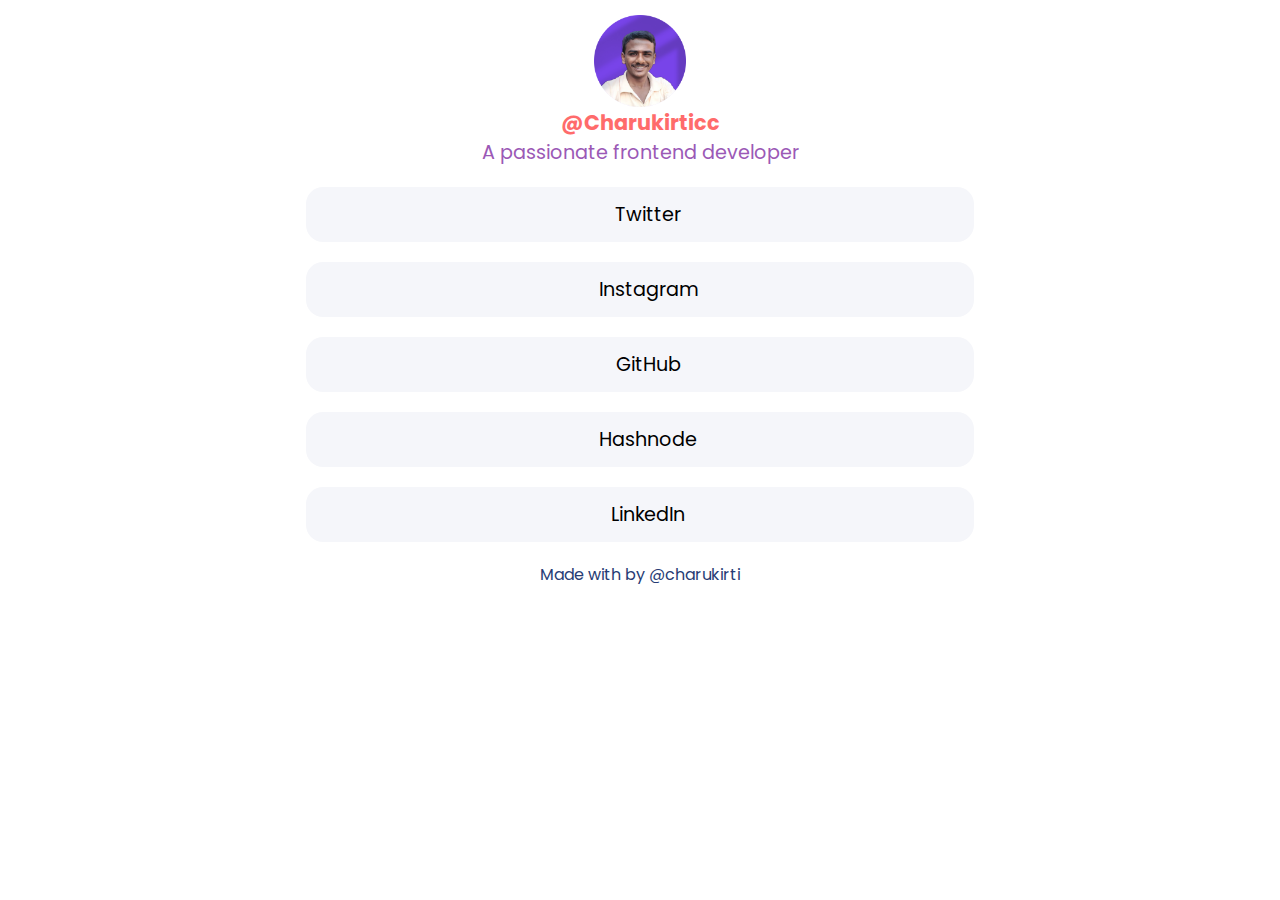
==== The Linker/index.html @ 4e722d01 "Add files via upload" ====
<!DOCTYPE html>
<html lang="en">
  <head>
    <meta charset="UTF-8" />
    <meta http-equiv="X-UA-Compatible" content="IE=edge" />
    <meta name="viewport" content="width=device-width, initial-scale=1.0" />
    <title>The Linker</title>
    <link rel="shortcut icon" href="favicon.png" type="image/x-icon" />
    <link rel="stylesheet" href="CSS/style.css" />
    <link
      rel="stylesheet"
      href="https://cdnjs.cloudflare.com/ajax/libs/font-awesome/6.2.1/css/all.min.css"
      integrity="sha512-MV7K8+y+gLIBoVD59lQIYicR65iaqukzvf/nwasF0nqhPay5w/9lJmVM2hMDcnK1OnMGCdVK+iQrJ7lzPJQd1w=="
      crossorigin="anonymous"
      referrerpolicy="no-referrer"
    />

    <link rel="preconnect" href="https://fonts.googleapis.com" />
    <link rel="preconnect" href="https://fonts.gstatic.com" crossorigin />
    <link
      href="https://fonts.googleapis.com/css2?family=Poppins:wght@500&display=swap"
      rel="stylesheet"
    />
  </head>
  <body>
    <header>
      <img src="./profile-pic.png" alt="" class="profile-image" />
      <h2>@Charukirticc</h2>
      <p>A passionate frontend developer</p>
    </header>

    <section>
      <a
        href="https://twitter.com/charukirtitwts"
        target="_blank"
        class="link-tile"
      >
        <div class="icon">
          <i class="fab fa-twitter"></i>
        </div>

        <p>Twitter</p>

        <div class="share-link-tile"></div>
      </a>

      <a
        href="https://instagram.com/charukirti.cc"
        target="_blank"
        class="link-tile"
      >
        <div class="icon">
          <i class="fab fa-instagram"></i>
        </div>

        <p>Instagram</p>

        <div class="share-link-tile"></div>
      </a>

      <a href="https://github.com/charukirti" target="_blank" class="link-tile">
        <div class="icon">
          <i class="fab fa-github"></i>
        </div>

        <p>GitHub</p>

        <div class="share-link-tile"></div>
      </a>

      <a
        href="https://charukirticc.hashnode.dev/"
        target="_blank"
        class="link-tile"
      >
        <div class="icon">
          <i class="fab fa-hashnode"></i>
        </div>

        <p>Hashnode</p>

        <div class="share-link-tile"></div>
      </a>

      <a
        href="https://www.linkedin.com/in/charukirti-chougule/"
        target="_blank"
        class="link-tile"
      >
        <div class="icon">
          <i class="fab fa-linkedin"></i>
        </div>

        <p>LinkedIn</p>

        <div class="share-link-tile"></div>
      </a>
    </section>

    <footer>
      <p>Made with <i class="fa fa-heart"></i> by @charukirti</p>
    </footer>
  </body>
</html>
---- The Linker/CSS/style.css ----
*{
    margin: 0;
    padding: 0;
}

body {
    display: flex;
    align-items: center;
    flex-direction: column;
    width: 100vw;
    font-family: 'Poppins', sans-serif;
}

a {
    text-decoration: none;
    color: rgb(0, 0, 0);
    font-size: 1.2rem;
}

header {
    margin-top: 15px;
    width: 75%;
    max-width: 768px;
    /* border: 2px solid red; */
    display: flex;
    flex-direction: column;
    align-items: center;
}

header img {
    width: 12%;
}

header > h2 {
    color: #ff6b6b;
    font-size: 1.3rem;
}

header > p {
    color: #9b59b6;
    font-size: 1.2rem;
    text-align: center;
}

section {
    width: 75%;
    max-width: 668px;
    /* border: 2px solid blue; */
    margin: 10px;
    display: flex;
    align-items: center;
    flex-direction: column;
}

.link-tile {
    width: 100%;
    height: 55px;
    /* border: 2px solid green; */
    border-radius: 17px;
    background-color: #f5f6fa;
    margin: 10px;
    display: flex;
    justify-content: space-between;
    align-items: center;
}



.icon {
    margin: 4px 8px;
    font-size: 2rem;
}

/* .link-tile a {
    padding-left: 66px;
    padding-right: 66px;
} */

.link-tile:nth-child(1) i {
    color: #0abde3;
}

.link-tile:nth-child(2) i {
   color: #EF5350;
}

.link-tile:nth-child(3) i {
    color: #2d3436;
 }

 .link-tile:nth-child(4) i {
    color: #0984e3;
 }

 .link-tile:nth-child(5) i {
    color: #2980b9;
 }


 footer > p {
    color: #273c75;
 }
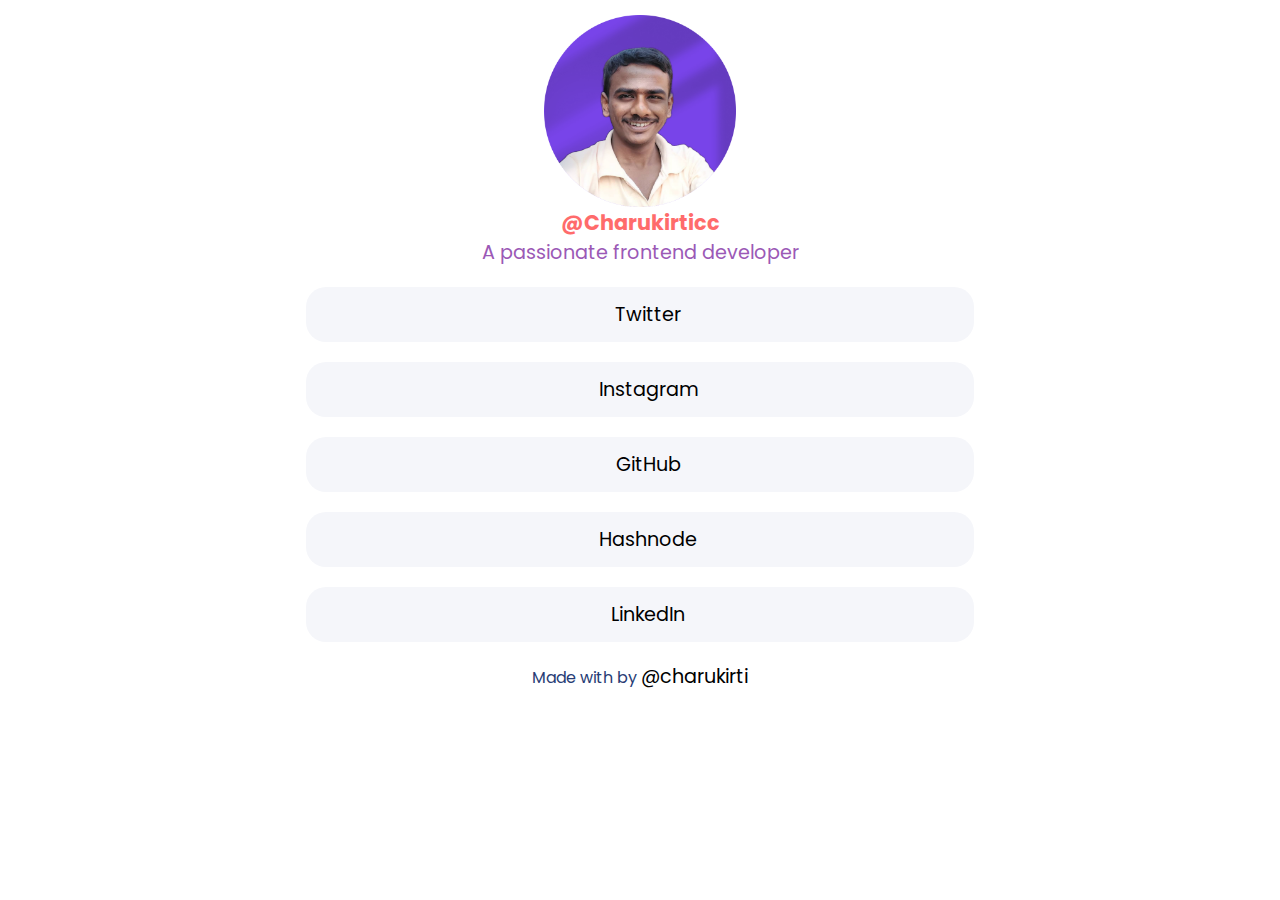
==== commit 3fcf75a8: "Add files via upload" ====
--- a/The Linker/index.html
+++ b/The Linker/index.html
@@ -98,7 +98,7 @@
     </section>
 
     <footer>
-      <p>Made with <i class="fa fa-heart"></i> by @charukirti</p>
+      <p>Made with <i class="fa fa-heart"></i> by <a href="">@charukirti</a>  </p>
     </footer>
   </body>
 </html>
--- a/The Linker/CSS/style.css
+++ b/The Linker/CSS/style.css
@@ -1,102 +1,135 @@
-*{
-    margin: 0;
-    padding: 0;
+* {
+  margin: 0;
+  padding: 0;
+}
+
+:root {
+  --main-font: "Poppins", sans-serif;
+  --font-size-a: 1.2rem;
+  --font-size-h2: 1.3rem;
+  --font-size-p: 1.2rem;
+  --font-size-i: 2rem;
+
+  /* colors */
+  --link-color: rgb(0, 0, 0);
+  --color-h2: rgb(255, 107, 107);
+  --color-p: rgb(155, 89, 182);
+  --link-tile-bg: rgb(245, 246, 250);
+
+  /* icon-colors */
+  --icon-twitter: rgb(10, 189, 227);
+  --icon-instagram: rgb(239, 83, 80);
+  --icon-github: rgb(45, 52, 54);
+  --icon-hashnode: rgb(9, 132, 227);
+  --icon-linkedin: rgb(41, 128, 185);
+
+  /* drop-shadow-color */
+  --drop-shadow: rgba(0, 0, 0, 0.2);
 }
 
 body {
-    display: flex;
-    align-items: center;
-    flex-direction: column;
-    width: 100vw;
-    font-family: 'Poppins', sans-serif;
+  display: flex;
+  align-items: center;
+  flex-direction: column;
+  width: 100vw;
+  font-family: var(--main-font);
 }
 
 a {
-    text-decoration: none;
-    color: rgb(0, 0, 0);
-    font-size: 1.2rem;
+  text-decoration: none;
+  color: var(--link-color);
+  font-size: 1.2rem;
 }
 
 header {
-    margin-top: 15px;
-    width: 75%;
-    max-width: 768px;
-    /* border: 2px solid red; */
-    display: flex;
-    flex-direction: column;
-    align-items: center;
+  margin-top: 15px;
+  width: 75%;
+  max-width: 768px;
+  display: flex;
+  flex-direction: column;
+  align-items: center;
 }
 
-header img {
-    width: 12%;
+header > img {
+  width: 25%;
 }
 
 header > h2 {
-    color: #ff6b6b;
-    font-size: 1.3rem;
+  color: var(--color-h2);
+  font-size: var(--font-size-h2);
 }
 
 header > p {
-    color: #9b59b6;
-    font-size: 1.2rem;
-    text-align: center;
+  color: var(--color-p);
+  font-size: var(--font-size-p);
+  text-align: center;
 }
 
 section {
-    width: 75%;
-    max-width: 668px;
-    /* border: 2px solid blue; */
-    margin: 10px;
-    display: flex;
-    align-items: center;
-    flex-direction: column;
+  width: 85%;
+  max-width: 668px;
+  margin: 10px;
+  display: flex;
+  align-items: center;
+  flex-direction: column;
 }
 
 .link-tile {
-    width: 100%;
-    height: 55px;
-    /* border: 2px solid green; */
-    border-radius: 17px;
-    background-color: #f5f6fa;
-    margin: 10px;
-    display: flex;
-    justify-content: space-between;
-    align-items: center;
+  width: 100%;
+  height: 55px;
+  border-radius: 20px;
+  background-color: var(--link-tile-bg);
+  margin: 10px;
+  display: flex;
+  justify-content: space-between;
+  align-items: center;
 }
 
-
-
 .icon {
-    margin: 4px 8px;
-    font-size: 2rem;
+  margin: 4px 8px;
+  font-size: var(--font-size-i);
 }
 
-/* .link-tile a {
-    padding-left: 66px;
-    padding-right: 66px;
-} */
-
 .link-tile:nth-child(1) i {
-    color: #0abde3;
+  color: var(--icon-twitter);
 }
 
 .link-tile:nth-child(2) i {
-   color: #EF5350;
+  color: var(--icon-instagram);
 }
 
 .link-tile:nth-child(3) i {
-    color: #2d3436;
- }
+  color: var(--icon-github);
+}
 
- .link-tile:nth-child(4) i {
-    color: #0984e3;
- }
+.link-tile:nth-child(4) i {
+  color: var(--icon-hashnode);
+}
 
- .link-tile:nth-child(5) i {
-    color: #2980b9;
- }
+.link-tile:nth-child(5) i {
+  color: var(--icon-linkedin);
+}
 
+.link-tile:hover {
+  filter: drop-shadow(0px 5px 1px var(--drop-shadow));
+  transform: scale(1.05);
+}
 
- footer > p {
-    color: #273c75;
- }+.link-tile > * {
+  transition: all 0.3s ease-in-out;
+  transition-delay: 0.1s;
+}
+
+.link-tile:hover > * {
+  transform: scale(1.1);
+  filter: drop-shadow(0px 5px 1px var(--drop-shadow));
+}
+
+footer > p {
+  color: rgb(39, 60, 117);
+}
+
+footer > a {
+  font-size: 1.2rem;
+}
+
